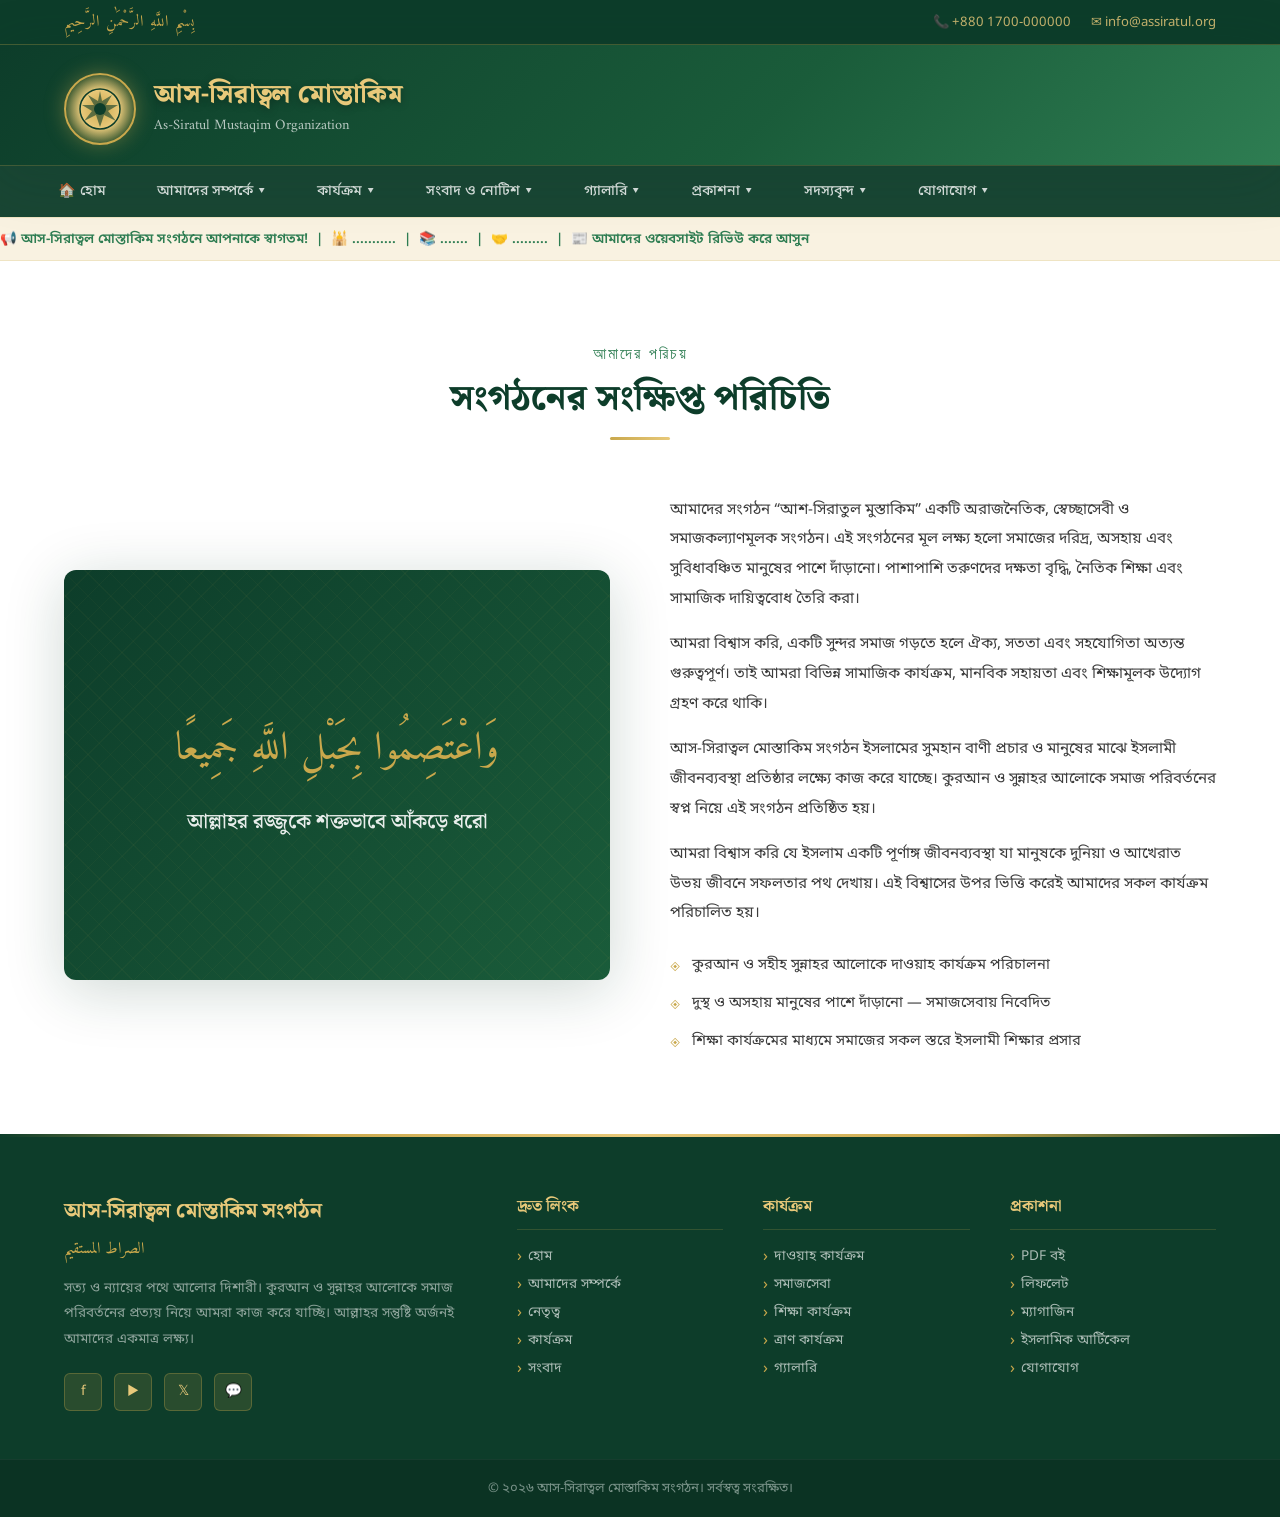
==== about.html @ a0f4d79e "first commit" ====
<!DOCTYPE html>
<html lang="bn">
<head>
<meta charset="UTF-8">
<meta name="viewport" content="width=device-width, initial-scale=1.0">
<title>আস-সিরাত্বল মোস্তাকিম সংগঠন</title>
<link href="https://fonts.googleapis.com/css2?family=Noto+Serif+Bengali:wght@400;500;600;700;900&family=Noto+Sans+Bengali:wght@300;400;500;600;700&family=Amiri:ital,wght@0,400;0,700;1,400&display=swap" rel="stylesheet">
<link rel="stylesheet" href="style.css">
</head>
<body>

<!-- TOP BAR -->
<div class="topbar">
  <div class="topbar-inner">
    <span class="topbar-arabic">بِسْمِ اللَّهِ الرَّحْمَٰنِ الرَّحِيمِ</span>
    <div class="topbar-contact">
      <a href="tel:+8801700000000">📞 +880 1700-000000</a>
      <a href="mailto:info@assiratul.org">✉ info@assiratul.org</a>
    </div>
  </div>
</div>

<!-- HEADER -->
<header>
  <div class="header-inner">
    <a href="" class="logo-area">
      <div class="logo-emblem">
        <svg viewBox="0 0 44 44" fill="none" xmlns="http://www.w3.org/2000/svg">
          <circle cx="22" cy="22" r="20" stroke="#0d3d2a" stroke-width="1.5"/>
          <path d="M22 4 L24 14 L34 8 L28 18 L40 18 L30 24 L38 34 L26 28 L22 40 L18 28 L6 34 L14 24 L4 18 L16 18 L10 8 L20 14 Z" fill="#0d3d2a" opacity="0.6"/>
          <circle cx="22" cy="22" r="6" fill="#0d3d2a"/>
        </svg>
      </div>
      <div class="logo-text">
        <h1>আস-সিরাত্বল মোস্তাকিম</h1>
        <span>As-Siratul Mustaqim Organization</span>
      </div>
    </a>
    <!-- <div class="hamburger" onclick="toggleNav()" id="hamburger"> -->
      <span></span><span></span><span></span>
    </div>
  </div>
</header>

<!-- NAV -->
<nav>
   <button class="menu-btn" onclick="toggleMenu()">☰</button>
  <div class="nav-inner" id="navLinks">
    <div class="nav-item"><a href="index.html" class="active">🏠 হোম</a></div>
    <div class="nav-item">
      <a href="">আমাদের সম্পর্কে ▾</a>
      <div class="dropdown">
        <a href="about.html">সংগঠনের পরিচিতি</a>
        <a href="mission.html">লক্ষ্য ও উদ্দেশ্য</a>
        <a href="">প্রতিষ্ঠার ইতিহাস</a>
        <!-- <a href="#about">ভিশন ও মিশন</a> -->
      </div>
    </div>
    <!-- <div class="nav-item">
      <a href="#leadership">নেতৃত্ব ▾</a>
      <div class="dropdown">
        <a href="#leadership">সভাপতি</a>
        <a href="#leadership">সাধারণ সম্পাদক</a>
        <a href="#leadership">অন্যান্য দায়িত্বশীল</a>
      </div>
    </div> -->
    <div class="nav-item">
      <a href="">কার্যক্রম ▾</a>
      <div class="dropdown">
        <a href="">দাওয়াহ কার্যক্রম</a>
        <a href="">সমাজসেবা</a>
        <a href="">শিক্ষা কার্যক্রম</a>
        <a href="">ত্রাণ কার্যক্রম</a>
      </div>
    </div>
    <div class="nav-item">
      <a href="news.html">সংবাদ ও নোটিশ ▾</a>
      <!-- <div class="dropdown">
        <a href="#news">সর্বশেষ সংবাদ</a>
        <a href="#news">নোটিশ</a>
        <a href="#news">প্রেস রিলিজ</a>
      </div> -->
    </div>
    <div class="nav-item">
      <a href="">গ্যালারি ▾</a>
      <div class="dropdown">
        <a href="somaj.html">ছবি</a>
        <a href="">ভিডিও</a>
      </div>
    </div>
    <div class="nav-item">
      <a href="">প্রকাশনা ▾</a>
      <div class="dropdown">
        <a href="">PDF বই</a>
        <a href="">লিফলেট</a>
        <a href="">ম্যাগাজিন</a>
        <a href="">ইসলামিক আর্টিকেল</a>
      </div>
    </div>
    <div class="nav-item">
      <a href="member.html">সদস্যবৃন্দ ▾</a>
      </div>
    <div class="nav-item"><a href="com.html">যোগাযোগ ▾</a></div>
  </div>
</nav>


<!-- MARQUEE -->
<div class="marquee-bar">
  <span class="marquee-inner">📢 আস-সিরাত্বল মোস্তাকিম সংগঠনে আপনাকে স্বাগতম! &nbsp;|&nbsp; 🕌 ........... &nbsp;|&nbsp; 📚 ....... &nbsp;|&nbsp; 🤝 ......... &nbsp;|&nbsp; 📰 আমাদের ওয়েবসাইট রিভিউ করে আসুন</span>
</div>

<!-- ABOUT -->
<section class="about-section" id="about">
  <div class="container">
    <div class="section-header">
      <span class="section-label">আমাদের পরিচয়</span>
      <h2 class="section-title">সংগঠনের সংক্ষিপ্ত পরিচিতি</h2>
      <div class="section-line"></div>
    </div>
    <div class="about-grid">
      <div class="about-image-box">
        <div class="about-image-content">
          <div class="about-image-arabic">
            وَاعْتَصِمُوا بِحَبْلِ اللَّهِ جَمِيعًا
          </div>
          <div class="about-image-text">আল্লাহর রজ্জুকে শক্তভাবে আঁকড়ে ধরো</div>
        </div>
      </div>
      <div class="about-content">
         <p>
          আমাদের সংগঠন “আশ-সিরাতুল মুস্তাকিম” একটি অরাজনৈতিক, স্বেচ্ছাসেবী ও সমাজকল্যাণমূলক সংগঠন। এই সংগঠনের মূল লক্ষ্য হলো সমাজের দরিদ্র, অসহায় এবং সুবিধাবঞ্চিত মানুষের পাশে দাঁড়ানো। পাশাপাশি তরুণদের দক্ষতা বৃদ্ধি, নৈতিক শিক্ষা এবং সামাজিক দায়িত্ববোধ তৈরি করা।
        </p>
        <p>
আমরা বিশ্বাস করি, একটি সুন্দর সমাজ গড়তে হলে ঐক্য, সততা এবং সহযোগিতা অত্যন্ত গুরুত্বপূর্ণ। তাই আমরা বিভিন্ন সামাজিক কার্যক্রম, মানবিক সহায়তা এবং শিক্ষামূলক উদ্যোগ গ্রহণ করে থাকি।
        </p>
        <p>
          আস-সিরাত্বল মোস্তাকিম সংগঠন ইসলামের সুমহান বাণী প্রচার ও মানুষের মাঝে ইসলামী জীবনব্যবস্থা প্রতিষ্ঠার লক্ষ্যে কাজ করে যাচ্ছে। কুরআন ও সুন্নাহর আলোকে সমাজ পরিবর্তনের স্বপ্ন নিয়ে এই সংগঠন প্রতিষ্ঠিত হয়।
        </p>
        <p>
          আমরা বিশ্বাস করি যে ইসলাম একটি পূর্ণাঙ্গ জীবনব্যবস্থা যা মানুষকে দুনিয়া ও আখেরাত উভয় জীবনে সফলতার পথ দেখায়। এই বিশ্বাসের উপর ভিত্তি করেই আমাদের সকল কার্যক্রম পরিচালিত হয়।
        </p>
       
        <ul class="about-feature-list">
          <li>কুরআন ও সহীহ সুন্নাহর আলোকে দাওয়াহ কার্যক্রম পরিচালনা</li>
          <li>দুস্থ ও অসহায় মানুষের পাশে দাঁড়ানো — সমাজসেবায় নিবেদিত</li>
          <li>শিক্ষা কার্যক্রমের মাধ্যমে সমাজের সকল স্তরে ইসলামী শিক্ষার প্রসার</li>
        </ul>
      </div>
    </div>
  </div>
</section>
<!-- FOOTER -->
<footer>
  <div class="footer-grid">
    <div class="footer-brand">
      <h3>আস-সিরাত্বল মোস্তাকিম সংগঠন</h3>
      <div class="arabic">الصراط المستقيم</div>
      <p>
        সত্য ও ন্যায়ের পথে আলোর দিশারী। কুরআন ও সুন্নাহর আলোকে সমাজ পরিবর্তনের প্রত্যয় নিয়ে আমরা কাজ করে যাচ্ছি। আল্লাহর সন্তুষ্টি অর্জনই আমাদের একমাত্র লক্ষ্য।
      </p>
      <div class="social-links">
        <a href="#" class="social-link" title="Facebook">f</a>
        <a href="#" class="social-link" title="YouTube">▶</a>
        <a href="#" class="social-link" title="Twitter">𝕏</a>
        <a href="#" class="social-link" title="WhatsApp">💬</a>
      </div>
    </div>
    <div class="footer-col">
      <h4>দ্রুত লিংক</h4>
      <ul>
        <li><a href="#home">হোম</a></li>
        <li><a href="#about">আমাদের সম্পর্কে</a></li>
        <li><a href="#leadership">নেতৃত্ব</a></li>
        <li><a href="#activities">কার্যক্রম</a></li>
        <li><a href="#news">সংবাদ</a></li>
      </ul>
    </div>
    <div class="footer-col">
      <h4>কার্যক্রম</h4>
      <ul>
        <li><a href="#activities">দাওয়াহ কার্যক্রম</a></li>
        <li><a href="#activities">সমাজসেবা</a></li>
        <li><a href="#activities">শিক্ষা কার্যক্রম</a></li>
        <li><a href="#activities">ত্রাণ কার্যক্রম</a></li>
        <li><a href="#gallery">গ্যালারি</a></li>
      </ul>
    </div>
    <div class="footer-col">
      <h4>প্রকাশনা</h4>
      <ul>
        <li><a href="#publications">PDF বই</a></li>
        <li><a href="#publications">লিফলেট</a></li>
        <li><a href="#publications">ম্যাগাজিন</a></li>
        <li><a href="#publications">ইসলামিক আর্টিকেল</a></li>
        <li><a href="#contact">যোগাযোগ</a></li>
      </ul>
    </div>
  </div>
  <div class="footer-bottom">
    <p>© ২০২৬ আস-সিরাত্বল মোস্তাকিম সংগঠন। সর্বস্বত্ব সংরক্ষিত।</p>
  </div>
</footer>

<!-- SCROLL TO TOP -->
<button class="scroll-top" id="scrollTop" onclick="window.scrollTo({top:0,behavior:'smooth'})">↑</button>

<script src="script.js"></script>
</body>
</html>
---- style.css ----
:root {
    --green-deep: #0d3d2a;
    --green-main: #1a5c3a;
    --green-mid: #2e7d52;
    --green-light: #4caf7d;
    --gold: #c9a84c;
    --gold-light: #e8c97a;
    --gold-pale: #f5e6b8;
    --cream: #fdf8ee;
    --white: #ffffff;
    --text-dark: #1a1a1a;
    --text-mid: #3d3d3d;
    --text-light: #6b6b6b;
    --shadow: 0 4px 30px rgba(13,61,42,0.15);
    --shadow-lg: 0 10px 60px rgba(13,61,42,0.2);
  }

  * { margin: 0; padding: 0; box-sizing: border-box; }

  html { scroll-behavior: smooth; }

  body {
    font-family: 'Noto Sans Bengali', sans-serif;
    background: var(--cream);
    color: var(--text-dark);
    overflow-x: hidden;
  }

  /* ===== ARABIC PATTERN BACKGROUND ===== */
  .geometric-bg {
    background-color: var(--green-deep);
    background-image:
      repeating-linear-gradient(45deg, rgba(201,168,76,0.05) 0px, rgba(201,168,76,0.05) 1px, transparent 1px, transparent 20px),
      repeating-linear-gradient(-45deg, rgba(201,168,76,0.05) 0px, rgba(201,168,76,0.05) 1px, transparent 1px, transparent 20px);
  }

  /* ===== TOP BAR ===== */
  .topbar {
    background: var(--green-deep);
    color: var(--gold-light);
    padding: 8px 0;
    font-size: 0.82rem;
    border-bottom: 1px solid rgba(201,168,76,0.3);
  }
  .topbar-inner {
    max-width: 1200px;
    margin: 0 auto;
    padding: 0 24px;
    display: flex;
    justify-content: space-between;
    align-items: center;
  }
  .topbar-arabic {
    font-family: 'Amiri', serif;
    font-size: 1rem;
    color: var(--gold);
    letter-spacing: 1px;
  }
  .topbar-contact {
    display: flex;
    gap: 20px;
    align-items: center;
  }
  .topbar-contact a {
    color: var(--gold-light);
    text-decoration: none;
    opacity: 0.85;
    transition: opacity 0.2s;
  }
  .topbar-contact a:hover { opacity: 1; }

  /* ===== HEADER ===== */
  header {
    background: linear-gradient(135deg, var(--green-deep) 0%, var(--green-main) 60%, var(--green-mid) 100%);
    padding: 28px 0 20px;
    position: sticky;
    top: 0;
    z-index: 1000;
    box-shadow: var(--shadow-lg);
  }
  .header-inner {
    max-width: 1200px;
    margin: 0 auto;
    padding: 0 24px;
    display: flex;
    align-items: center;
    justify-content: space-between;
    gap: 20px;
  }
  .logo-area {
    display: flex;
    align-items: center;
    gap: 18px;
    text-decoration: none;
  }
  .logo-emblem {
    width: 72px;
    height: 72px;
    border-radius: 50%;
    background: radial-gradient(circle, var(--gold) 0%, var(--gold-light) 40%, rgba(201,168,76,0.3) 70%, transparent 100%);
    border: 2px solid var(--gold);
    display: flex;
    align-items: center;
    justify-content: center;
    box-shadow: 0 0 20px rgba(201,168,76,0.4);
    flex-shrink: 0;
  }
  .logo-emblem svg {
    width: 44px;
    height: 44px;
  }
  .logo-text h1 {
    font-family: 'Noto Serif Bengali', serif;
    font-size: 1.6rem;
    font-weight: 900;
    color: var(--gold-light);
    line-height: 1.2;
    text-shadow: 0 2px 8px rgba(0,0,0,0.3);
  }
  .logo-text span {
    font-family: 'Amiri', serif;
    font-size: 0.9rem;
    color: rgba(255,255,255,0.7);
    display: block;
    margin-top: 2px;
  }

  /* ===== NAV ===== */
  nav {
    background: rgba(13,61,42,0.95);
    border-top: 1px solid rgba(201,168,76,0.25);
    backdrop-filter: blur(10px);
    position: sticky;
    top: 120px;
    z-index: 999;
  }
  .nav-inner {
    max-width: 1200px;
    margin: 0 auto;
    display: flex;
    align-items: center;
  }
  .nav-item {
    position: relative;
  }
  .nav-item > a {
    display: block;
    padding: 16px 18px;
    color: rgba(255,255,255,0.85);
    text-decoration: none;
    font-size: 0.88rem;
    font-weight: 500;
    transition: all 0.25s;
    white-space: nowrap;
  }
  .nav-item > a:hover,
  .nav-item > a.active {
    color: var(--gold-light);
    background: rgba(201,168,76,0.1);
  }
  .nav-item > a.active::after {
    content: '';
    position: absolute;
    bottom: 0;
    left: 0; right: 0;
    height: 2px;
    background: var(--gold);
  }
  .dropdown {
    display: none;
    position: absolute;
    top: 100%;
    left: 0;
    min-width: 200px;
    background: var(--green-deep);
    border: 1px solid rgba(201,168,76,0.3);
    border-top: 2px solid var(--gold);
    box-shadow: var(--shadow-lg);
    z-index: 1000;
  }
  .nav-item:hover .dropdown { display: block; }
  .dropdown a {
    display: block;
    padding: 11px 18px;
    color: rgba(255,255,255,0.8);
    text-decoration: none;
    font-size: 0.84rem;
    border-bottom: 1px solid rgba(255,255,255,0.05);
    transition: all 0.2s;
  }
  .dropdown a:hover {
    background: rgba(201,168,76,0.15);
    color: var(--gold-light);
    padding-left: 24px;
  }

  /* ===== HAMBURGER ===== */
  /* .hamburger {
    display: none;
    flex-direction: column;
    gap: 5px;
    cursor: pointer;
    padding: 10px;
    margin-left: auto;
  }
  .hamburger span {
    display: block;
    width: 24px;
    height: 2px;
    background: var(--gold-light);
    border-radius: 2px;
    transition: all 0.3s;
  } */

  /* ===== HERO ===== */
  .hero {
    background: linear-gradient(160deg, var(--green-deep) 0%, var(--green-main) 50%, #1e6b45 100%);
    min-height: 88vh;
    display: flex;
    align-items: center;
    position: relative;
    overflow: hidden;
  }
  .hero::before {
    content: '';
    position: absolute;
    inset: 0;
    background-image:
      radial-gradient(circle at 20% 50%, rgba(201,168,76,0.08) 0%, transparent 50%),
      radial-gradient(circle at 80% 20%, rgba(201,168,76,0.06) 0%, transparent 40%),
      url("data:image/svg+xml,%3Csvg width='60' height='60' viewBox='0 0 60 60' xmlns='http://www.w3.org/2000/svg'%3E%3Cg fill='none' fill-rule='evenodd'%3E%3Cg fill='%23c9a84c' fill-opacity='0.04'%3E%3Cpath d='M36 34v-4h-2v4h-4v2h4v4h2v-4h4v-2h-4zm0-30V0h-2v4h-4v2h4v4h2V6h4V4h-4zM6 34v-4H4v4H0v2h4v4h2v-4h4v-2H6zM6 4V0H4v4H0v2h4v4h2V6h4V4H6z'/%3E%3C/g%3E%3C/g%3E%3C/svg%3E");
    pointer-events: none;
  }
  .hero-content {
    max-width: 1200px;
    margin: 0 auto;
    padding: 60px 24px;
    display: grid;
    grid-template-columns: 1fr 1fr;
    gap: 60px;
    align-items: center;
    position: relative;
    z-index: 1;
  }
  .hero-text {}
  .hero-arabic {
    font-family: 'Amiri', serif;
    font-size: 2.2rem;
    color: var(--gold);
    line-height: 1.6;
    margin-bottom: 16px;
    text-align: right;
    text-shadow: 0 2px 10px rgba(0,0,0,0.3);
  }
  .hero-title {
    font-family: 'Noto Serif Bengali', serif;
    font-size: 3.2rem;
    font-weight: 900;
    color: var(--white);
    line-height: 1.15;
    margin-bottom: 20px;
    text-shadow: 0 3px 15px rgba(0,0,0,0.4);
  }
  .hero-title .highlight {
    color: var(--gold-light);
    display: block;
  }
  .hero-desc {
    font-size: 1.05rem;
    color: rgba(255,255,255,0.8);
    line-height: 1.9;
    margin-bottom: 36px;
  }
  .hero-buttons {
    display: flex;
    gap: 16px;
    flex-wrap: wrap;
  }
  .btn-primary {
    background: linear-gradient(135deg, var(--gold) 0%, var(--gold-light) 100%);
    color: var(--green-deep);
    padding: 14px 32px;
    border: none;
    border-radius: 4px;
    font-family: 'Noto Sans Bengali', sans-serif;
    font-size: 0.95rem;
    font-weight: 700;
    cursor: pointer;
    text-decoration: none;
    display: inline-block;
    transition: all 0.3s;
    box-shadow: 0 4px 20px rgba(201,168,76,0.4);
  }
  .btn-primary:hover {
    transform: translateY(-2px);
    box-shadow: 0 8px 30px rgba(201,168,76,0.5);
  }
  .btn-outline {
    background: transparent;
    color: var(--gold-light);
    padding: 13px 32px;
    border: 2px solid var(--gold);
    border-radius: 4px;
    font-family: 'Noto Sans Bengali', sans-serif;
    font-size: 0.95rem;
    font-weight: 600;
    cursor: pointer;
    text-decoration: none;
    display: inline-block;
    transition: all 0.3s;
  }
  .btn-outline:hover {
    background: rgba(201,168,76,0.15);
    transform: translateY(-2px);
  }
  .hero-visual {
    display: flex;
    justify-content: center;
    align-items: center;
  }
  .hero-emblem-large {
    width: 320px;
    height: 320px;
    border-radius: 50%;
    border: 3px solid rgba(201,168,76,0.5);
    display: flex;
    align-items: center;
    justify-content: center;
    position: relative;
    animation: rotateRing 30s linear infinite;
    background: radial-gradient(circle, rgba(201,168,76,0.05) 0%, transparent 70%);
  }
  @keyframes rotateRing {
    from { transform: rotate(0deg); }
    to { transform: rotate(360deg); }
  }
  .hero-emblem-inner {
    width: 260px;
    height: 260px;
    border-radius: 50%;
    background: radial-gradient(circle, rgba(201,168,76,0.15) 0%, rgba(13,61,42,0.8) 70%);
    border: 2px solid rgba(201,168,76,0.4);
    display: flex;
    flex-direction: column;
    align-items: center;
    justify-content: center;
    animation: rotateRing 30s linear infinite reverse;
    box-shadow: 0 0 60px rgba(201,168,76,0.2), inset 0 0 40px rgba(201,168,76,0.05);
  }
  .hero-emblem-text {
    font-family: 'Amiri', serif;
    font-size: 1.4rem;
    color: var(--gold);
    text-align: center;
    line-height: 1.8;
    text-shadow: 0 2px 10px rgba(0,0,0,0.5);
  }

  /* ===== STATS ===== */
  .stats-bar {
    background: linear-gradient(90deg, var(--gold) 0%, var(--gold-light) 50%, var(--gold) 100%);
    padding: 28px 0;
  }
  .stats-inner {
    max-width: 1200px;
    margin: 0 auto;
    padding: 0 24px;
    display: grid;
    grid-template-columns: repeat(4, 1fr);
    gap: 20px;
    text-align: center;
  }
  .stat-item {
    display: flex;
    flex-direction: column;
    align-items: center;
    gap: 4px;
  }
  .stat-number {
    font-family: 'Noto Serif Bengali', serif;
    font-size: 2.2rem;
    font-weight: 900;
    color: var(--green-deep);
    line-height: 1;
  }
  .stat-label {
    font-size: 0.82rem;
    color: var(--green-main);
    font-weight: 600;
    letter-spacing: 0.5px;
  }

  /* ===== SECTIONS ===== */
  section { padding: 80px 0; }
  .container {
    max-width: 1200px;
    margin: 0 auto;
    padding: 0 24px;
  }
  .section-header {
    text-align: center;
    margin-bottom: 56px;
  }
  .section-label {
    font-family: 'Amiri', serif;
    font-size: 1rem;
    color: var(--green-mid);
    letter-spacing: 2px;
    text-transform: uppercase;
    margin-bottom: 8px;
    display: block;
  }
  .section-title {
    font-family: 'Noto Serif Bengali', serif;
    font-size: 2.2rem;
    font-weight: 800;
    color: var(--green-deep);
    line-height: 1.3;
    margin-bottom: 14px;
  }
  .section-line {
    width: 60px;
    height: 3px;
    background: linear-gradient(90deg, var(--gold), var(--gold-light));
    margin: 0 auto;
    border-radius: 2px;
  }
  .section-desc {
    font-size: 1rem;
    color: var(--text-light);
    max-width: 600px;
    margin: 18px auto 0;
    line-height: 1.9;
  }

  /* ===== ABOUT SECTION ===== */
  .about-section {
    background: var(--white);
  }
  .about-grid {
    display: grid;
    grid-template-columns: 1fr 1fr;
    gap: 60px;
    align-items: center;
  }
  .about-image-box {
    background: linear-gradient(135deg, var(--green-deep), var(--green-main));
    border-radius: 12px;
    aspect-ratio: 4/3;
    display: flex;
    align-items: center;
    justify-content: center;
    position: relative;
    overflow: hidden;
    box-shadow: var(--shadow-lg);
  }
  .about-image-box::before {
    content: '';
    position: absolute;
    inset: 0;
    background: repeating-linear-gradient(45deg, rgba(201,168,76,0.04) 0px, rgba(201,168,76,0.04) 1px, transparent 1px, transparent 16px),
    repeating-linear-gradient(-45deg, rgba(201,168,76,0.04) 0px, rgba(201,168,76,0.04) 1px, transparent 1px, transparent 16px);
  }
  .about-image-content {
    text-align: center;
    position: relative;
    z-index: 1;
    padding: 30px;
  }
  .about-image-arabic {
    font-family: 'Amiri', serif;
    font-size: 2.5rem;
    color: var(--gold);
    line-height: 1.8;
    margin-bottom: 20px;
  }
  .about-image-text {
    font-family: 'Noto Serif Bengali', serif;
    font-size: 1.3rem;
    color: rgba(255,255,255,0.9);
    font-weight: 600;
  }
  .about-content h3 {
    font-family: 'Noto Serif Bengali', serif;
    font-size: 1.8rem;
    font-weight: 800;
    color: var(--green-deep);
    margin-bottom: 18px;
    line-height: 1.3;
  }
  .about-content p {
    color: var(--text-mid);
    line-height: 1.95;
    margin-bottom: 16px;
    font-size: 0.95rem;
  }
  .about-feature-list {
    list-style: none;
    margin-top: 24px;
    display: flex;
    flex-direction: column;
    gap: 12px;
  }
  .about-feature-list li {
    display: flex;
    align-items: flex-start;
    gap: 12px;
    font-size: 0.92rem;
    color: var(--text-mid);
    line-height: 1.7;
  }
  .about-feature-list li::before {
    content: '◈';
    color: var(--gold);
    font-size: 0.8rem;
    margin-top: 4px;
    flex-shrink: 0;
  }
  .menu-btn{
  display: none;
  font-size: 24px;
  background: none;
  border: none;
  cursor: pointer;
}

.menu-btn{
  display: none;
  font-size: 28px;
  background: none;
  border: 1px solid #000;
  padding: 5px 10px;
  cursor: pointer;
}

.menu-btn{
  display:none;
  font-size:26px;
  background:none;
  border:none;
  cursor:pointer;
  color: var(--gold-light);
}

/* desktop */
.nav-inner{
  display:flex;
  gap:15px;
}

/* mobile */
@media(max-width:768px){

  .menu-btn{
    display:block;
  }

  .nav-inner{
    display:none;
    flex-direction:column;
    position:absolute;
    top:100%;
    left:0;
    width:100%;
    background: var(--green-deep);
    padding:15px;
    z-index:999;
  }

  .nav-inner.active{
    display:flex;
  }
}

  /* ===== ACTIVITIES ===== */
  .activities-section {
    background: var(--cream);
  }
  .activities-grid {
    display: grid;
    grid-template-columns: repeat(4, 1fr);
    gap: 24px;
  }
  .activity-card {
    background: var(--white);
    border-radius: 10px;
    overflow: hidden;
    border-bottom: 3px solid transparent;
    transition: all 0.35s;
    box-shadow: 0 2px 16px rgba(13,61,42,0.08);
  }
  .activity-card:hover {
    transform: translateY(-8px);
    border-bottom-color: var(--gold);
    box-shadow: var(--shadow-lg);
  }
  .activity-icon-box {
    background: linear-gradient(135deg, var(--green-main), var(--green-mid));
    padding: 32px 24px 28px;
    text-align: center;
    position: relative;
    overflow: hidden;
  }
  .activity-icon-box::after {
    content: '';
    position: absolute;
    bottom: -20px;
    left: 50%;
    transform: translateX(-50%);
    width: 40px;
    height: 40px;
    background: var(--white);
    border-radius: 50%;
  }
  .activity-icon {
    font-size: 2.4rem;
    display: block;
    filter: drop-shadow(0 4px 8px rgba(0,0,0,0.3));
  }
  .activity-body {
    padding: 32px 20px 24px;
    text-align: center;
  }
  .activity-body h4 {
    font-family: 'Noto Serif Bengali', serif;
    font-size: 1.1rem;
    font-weight: 700;
    color: var(--green-deep);
    margin-bottom: 10px;
  }
  .activity-body p {
    font-size: 0.85rem;
    color: var(--text-light);
    line-height: 1.75;
  }

  /* ===== NEWS ===== */
  .news-section {
    background: var(--white);
  }
  .news-grid {
    display: grid;
    grid-template-columns: 2fr 1fr;
    gap: 32px;
  }
  .news-main {}
  .news-card {
    display: flex;
    gap: 20px;
    padding: 22px;
    background: var(--cream);
    border-radius: 10px;
    margin-bottom: 18px;
    border-left: 4px solid transparent;
    transition: all 0.3s;
  }
  .news-card:hover {
    border-left-color: var(--gold);
    box-shadow: var(--shadow);
    background: var(--white);
    transform: translateX(4px);
  }
  .news-date {
    background: var(--green-main);
    color: var(--white);
    border-radius: 8px;
    padding: 10px 14px;
    text-align: center;
    min-width: 56px;
    flex-shrink: 0;
  }
  .news-date .day {
    font-family: 'Noto Serif Bengali', serif;
    font-size: 1.4rem;
    font-weight: 900;
    display: block;
  }
  .news-date .month {
    font-size: 0.72rem;
    display: block;
    opacity: 0.8;
    margin-top: 2px;
  }
  .news-info h4 {
    font-family: 'Noto Serif Bengali', serif;
    font-size: 1rem;
    font-weight: 700;
    color: var(--green-deep);
    margin-bottom: 8px;
    line-height: 1.4;
  }
  .news-info p {
    font-size: 0.83rem;
    color: var(--text-light);
    line-height: 1.75;
  }
  .notices-box {
    background: var(--green-deep);
    border-radius: 12px;
    overflow: hidden;
  }
  .notices-header {
    background: var(--gold);
    padding: 18px 22px;
    font-family: 'Noto Serif Bengali', serif;
    font-size: 1.05rem;
    font-weight: 700;
    color: var(--green-deep);
    display: flex;
    align-items: center;
    gap: 10px;
  }
  .notice-item {
    padding: 16px 22px;
    border-bottom: 1px solid rgba(255,255,255,0.08);
    transition: background 0.2s;
  }
  .notice-item:hover {
    background: rgba(201,168,76,0.1);
  }
  .notice-item a {
    color: rgba(255,255,255,0.85);
    text-decoration: none;
    font-size: 0.85rem;
    line-height: 1.7;
    display: block;
  }
  .notice-item a:hover { color: var(--gold-light); }
  .notice-badge {
    display: inline-block;
    background: var(--gold);
    color: var(--green-deep);
    font-size: 0.65rem;
    font-weight: 700;
    padding: 2px 7px;
    border-radius: 3px;
    margin-right: 6px;
    vertical-align: middle;
    text-transform: uppercase;
    letter-spacing: 0.5px;
  }

  /* ===== LEADERSHIP ===== */
  .leadership-section {
    background: linear-gradient(160deg, var(--green-deep) 0%, var(--green-main) 100%);
    position: relative;
    overflow: hidden;
  }
  .leadership-section::before {
    content: '';
    position: absolute;
    inset: 0;
    background-image: url("data:image/svg+xml,%3Csvg width='80' height='80' viewBox='0 0 80 80' xmlns='http://www.w3.org/2000/svg'%3E%3Cg fill='none' fill-rule='evenodd'%3E%3Cg fill='%23c9a84c' fill-opacity='0.03'%3E%3Cpath d='M50 50c0-5.523 4.477-10 10-10s10 4.477 10 10-4.477 10-10 10c0 5.523-4.477 10-10 10s-10-4.477-10-10 4.477-10 10-10zM10 10c0-5.523 4.477-10 10-10s10 4.477 10 10-4.477 10-10 10c0 5.523-4.477 10-10 10S0 25.523 0 20s4.477-10 10-10z'/%3E%3C/g%3E%3C/g%3E%3C/svg%3E");
    pointer-events: none;
  }
  .leadership-section .section-title,
  .leadership-section .section-label {
    color: var(--gold-light);
  }
  .leadership-section .section-desc {
    color: rgba(255,255,255,0.65);
  }
  .leader-grid {
    display: grid;
    grid-template-columns: repeat(3, 1fr);
    gap: 28px;
    position: relative;
    z-index: 1;
  }
  .leader-card {
    background: rgba(255,255,255,0.06);
    border: 1px solid rgba(201,168,76,0.25);
    border-radius: 12px;
    padding: 36px 24px 28px;
    text-align: center;
    transition: all 0.35s;
    backdrop-filter: blur(4px);
  }
  .leader-card:hover {
    background: rgba(201,168,76,0.1);
    border-color: rgba(201,168,76,0.5);
    transform: translateY(-6px);
    box-shadow: 0 16px 40px rgba(0,0,0,0.25);
  }
  .leader-avatar {
    width: 90px;
    height: 90px;
    border-radius: 50%;
    background: linear-gradient(135deg, var(--gold), var(--gold-light));
    margin: 0 auto 18px;
    display: flex;
    align-items: center;
    justify-content: center;
    font-family: 'Noto Serif Bengali', serif;
    font-size: 1.8rem;
    font-weight: 900;
    color: var(--green-deep);
    border: 3px solid rgba(201,168,76,0.5);
    box-shadow: 0 0 30px rgba(201,168,76,0.2);
  }
  .leader-name {
    font-family: 'Noto Serif Bengali', serif;
    font-size: 1.1rem;
    font-weight: 700;
    color: var(--white);
    margin-bottom: 6px;
  }
  .leader-role {
    font-size: 0.82rem;
    color: var(--gold-light);
    font-weight: 600;
    letter-spacing: 0.5px;
    text-transform: uppercase;
  }
  .leader-bio {
    font-size: 0.82rem;
    color: rgba(255,255,255,0.6);
    line-height: 1.75;
    margin-top: 12px;
  }

  /* ===== GALLERY ===== */
  /* .gallery-section{
  padding:80px 0;
}

.gallery-grid{
  display:grid;
  grid-template-columns:repeat(auto-fit,minmax(250px,1fr));
  gap:20px;
  margin-top:30px;
}

.gallery-grid img{
  width:100%;
  height:250px;
  object-fit:cover;
  border-radius:12px;
  transition:0.3s;
}

.gallery-grid img:hover{
  transform:scale(1.05);
} */
  .gallery-section { background: var(--cream); padding:80px 0; }
  .gallery-grid {
    display:grid;
  grid-template-columns:repeat(auto-fit,minmax(250px,1fr));
  gap:20px;
  margin-top:30px;
  }
  .gallery-grid img{
  width:100%;
  height:250px;
  object-fit:cover;
  border-radius:12px;
  transition:0.3s;
}
  .gallery-item {
    border-radius: 10px;
    overflow: hidden;
    aspect-ratio: 1;
    background: linear-gradient(135deg, var(--green-main), var(--green-deep));
    text-decoration:none;
  color:inherit;
  display:flex;
    align-items: center;
    justify-content: center;
    cursor: pointer;
    position: relative;
    transition: all 0.3s;
    box-shadow: 0 2px 12px rgba(13,61,42,0.12);

  }
  .gallery-item:nth-child(1) { grid-column: span 2; grid-row: span 2; aspect-ratio: unset; min-height: 280px; }
  .gallery-item:hover { transform: scale(1.02); box-shadow: var(--shadow-lg); }
  .gallery-item::after {
    content: attr(data-caption);
    position: absolute;
    bottom: 0; left: 0; right: 0;
    background: linear-gradient(transparent, rgba(13,61,42,0.9));
    color: var(--gold-light);
    padding: 30px 16px 14px;
    font-size: 0.8rem;
    font-weight: 600;
    transform: translateY(100%);
    transition: transform 0.3s;
    font-family: 'Noto Sans Bengali', sans-serif;
  }
  .gallery-item:hover::after { transform: translateY(0); }
  .gallery-placeholder {
    display: flex;
    flex-direction: column;
    align-items: center;
    gap: 12px;
    color: rgba(201,168,76,0.7);
    font-size: 0.8rem;
    font-family: 'Noto Sans Bengali', sans-serif;
    text-align: center;
    padding: 20px;
  }
  .gallery-icon {
    font-size: 2.5rem;
    filter: drop-shadow(0 4px 8px rgba(0,0,0,0.3));
  }

  /* ===== CONTACT ===== */
  .contact-section { background: var(--white); }
  .contact-grid {
    display: grid;
    grid-template-columns: 1fr 1fr;
    gap: 48px;
  }
  .contact-info h3 {
    font-family: 'Noto Serif Bengali', serif;
    font-size: 1.6rem;
    font-weight: 800;
    color: var(--green-deep);
    margin-bottom: 24px;
  }
  .contact-item {
    display: flex;
    gap: 16px;
    align-items: flex-start;
    margin-bottom: 22px;
  }
  .contact-icon {
    width: 44px;
    height: 44px;
    background: linear-gradient(135deg, var(--green-main), var(--green-mid));
    border-radius: 8px;
    display: flex;
    align-items: center;
    justify-content: center;
    font-size: 1.1rem;
    flex-shrink: 0;
    box-shadow: 0 4px 12px rgba(26,92,58,0.3);
  }
  .contact-item-text h5 {
    font-size: 0.82rem;
    font-weight: 700;
    color: var(--text-light);
    text-transform: uppercase;
    letter-spacing: 0.8px;
    margin-bottom: 4px;
  }
  .contact-item-text p, .contact-item-text a {
    font-size: 0.92rem;
    color: var(--text-mid);
    text-decoration: none;
    line-height: 1.7;
  }
  .contact-item-text a:hover { color: var(--green-mid); }
  .contact-form {
    background: var(--cream);
    border-radius: 12px;
    padding: 36px;
    border: 1px solid rgba(201,168,76,0.2);
  }
  .contact-form h3 {
    font-family: 'Noto Serif Bengali', serif;
    font-size: 1.3rem;
    font-weight: 700;
    color: var(--green-deep);
    margin-bottom: 24px;
  }
  .form-group {
    margin-bottom: 20px;
  }
  .form-group label {
    display: block;
    font-size: 0.83rem;
    font-weight: 600;
    color: var(--text-mid);
    margin-bottom: 7px;
  }
  .form-group input,
  .form-group textarea,
  .form-group select {
    width: 100%;
    padding: 12px 16px;
    border: 1px solid rgba(201,168,76,0.3);
    border-radius: 6px;
    background: var(--white);
    font-family: 'Noto Sans Bengali', sans-serif;
    font-size: 0.9rem;
    color: var(--text-dark);
    transition: border-color 0.2s, box-shadow 0.2s;
    outline: none;
  }
  .form-group input:focus,
  .form-group textarea:focus {
    border-color: var(--green-mid);
    box-shadow: 0 0 0 3px rgba(46,125,82,0.12);
  }
  .form-group textarea { resize: vertical; min-height: 110px; }
  .activity-card{
  cursor: pointer;
}

  /* ===== FOOTER ===== */
  footer {
    background: var(--green-deep);
    color: rgba(255,255,255,0.75);
    padding: 60px 0 0;
    position: relative;
    overflow: hidden;
  }
  footer::before {
    content: '';
    position: absolute;
    top: 0; left: 0; right: 0;
    height: 3px;
    background: linear-gradient(90deg, transparent, var(--gold), var(--gold-light), var(--gold), transparent);
  }
  .footer-grid {
    max-width: 1200px;
    margin: 0 auto;
    padding: 0 24px;
    display: grid;
    grid-template-columns: 2fr 1fr 1fr 1fr;
    gap: 40px;
    margin-bottom: 48px;
  }
  .footer-brand h3 {
    font-family: 'Noto Serif Bengali', serif;
    font-size: 1.3rem;
    font-weight: 800;
    color: var(--gold-light);
    margin-bottom: 8px;
  }
  .footer-brand .arabic {
    font-family: 'Amiri', serif;
    font-size: 1rem;
    color: var(--gold);
    margin-bottom: 14px;
  }
  .footer-brand p {
    font-size: 0.85rem;
    line-height: 1.85;
    opacity: 0.7;
  }
  .footer-col h4 {
    font-family: 'Noto Serif Bengali', serif;
    font-size: 1rem;
    font-weight: 700;
    color: var(--gold-light);
    margin-bottom: 18px;
    padding-bottom: 10px;
    border-bottom: 1px solid rgba(201,168,76,0.2);
  }
  .footer-col ul { list-style: none; }
  .footer-col ul li { margin-bottom: 10px; }
  .footer-col ul li a {
    color: rgba(255,255,255,0.65);
    text-decoration: none;
    font-size: 0.85rem;
    transition: color 0.2s;
    display: flex;
    align-items: center;
    gap: 6px;
  }
  .footer-col ul li a::before {
    content: '›';
    color: var(--gold);
    font-size: 1rem;
    line-height: 1;
  }
  .footer-col ul li a:hover { color: var(--gold-light); }
  .footer-bottom {
    background: rgba(0,0,0,0.25);
    border-top: 1px solid rgba(255,255,255,0.08);
    padding: 20px 24px;
    text-align: center;
    font-size: 0.82rem;
    opacity: 0.6;
  }
  .social-links {
    display: flex;
    gap: 12px;
    margin-top: 20px;
  }
  .social-link {
    width: 38px;
    height: 38px;
    background: rgba(201,168,76,0.15);
    border: 1px solid rgba(201,168,76,0.3);
    border-radius: 6px;
    display: flex;
    align-items: center;
    justify-content: center;
    color: var(--gold-light);
    text-decoration: none;
    font-size: 0.85rem;
    transition: all 0.25s;
  }
  .social-link:hover {
    background: var(--gold);
    color: var(--green-deep);
    border-color: var(--gold);
  }

  /* ===== SCROLL TO TOP ===== */
  .scroll-top {
    position: fixed;
    bottom: 30px;
    right: 30px;
    width: 48px;
    height: 48px;
    background: var(--gold);
    color: var(--green-deep);
    border: none;
    border-radius: 50%;
    cursor: pointer;
    display: none;
    align-items: center;
    justify-content: center;
    font-size: 1.2rem;
    box-shadow: 0 4px 20px rgba(201,168,76,0.4);
    transition: all 0.3s;
    z-index: 2000;
  }
  .scroll-top.visible { display: flex; }
  .scroll-top:hover { transform: translateY(-4px); box-shadow: 0 8px 30px rgba(201,168,76,0.5); }

  /* ===== ANIMATIONS ===== */
  @keyframes fadeUp {
    from { opacity: 0; transform: translateY(30px); }
    to { opacity: 1; transform: translateY(0); }
  }
  .fade-up { animation: fadeUp 0.7s ease forwards; }
  .delay-1 { animation-delay: 0.1s; opacity: 0; }
  .delay-2 { animation-delay: 0.25s; opacity: 0; }
  .delay-3 { animation-delay: 0.4s; opacity: 0; }
  .delay-4 { animation-delay: 0.55s; opacity: 0; }

  /* Marquee */
  .marquee-bar {
    background: rgba(201,168,76,0.08);
    border-top: 1px solid rgba(201,168,76,0.2);
    border-bottom: 1px solid rgba(201,168,76,0.2);
    padding: 10px 0;
    overflow: hidden;
    white-space: nowrap;
  }
  .marquee-inner {
    display: inline-block;
    animation: marquee 25s linear infinite;
    font-size: 0.85rem;
    color: var(--green-mid);
    font-weight: 600;
  }
  @keyframes marquee {
    from { transform: translateX(100vw); }
    to { transform: translateX(-100%); }
  }

  /* ===== RESPONSIVE ===== */
  @media (max-width: 992px) {
    .hero-content { grid-template-columns: 1fr; gap: 40px; }
    .hero-visual { order: -1; }
    .hero-emblem-large { width: 220px; height: 220px; }
    .hero-emblem-inner { width: 176px; height: 176px; }
    .about-grid { grid-template-columns: 1fr; }
    .activities-grid { grid-template-columns: repeat(2, 1fr); }
    .leader-grid { grid-template-columns: repeat(2, 1fr); }
    .news-grid { grid-template-columns: 1fr; }
    .contact-grid { grid-template-columns: 1fr; }
    .footer-grid { grid-template-columns: 1fr 1fr; }
    .stats-inner { grid-template-columns: repeat(2, 1fr); gap: 16px; }
    .gallery-grid { grid-template-columns: repeat(2, 1fr); }
    .gallery-item:nth-child(1) { grid-column: span 1; grid-row: span 1; }
  }
  @media (max-width: 640px) {
    /* .hamburger { display: flex; } */
    .nav-inner { flex-direction: column; align-items: stretch; }
    /* .nav-links { display: none; flex-direction: column; }
    .nav-links.open { display: flex; } */
    .nav-item > a { padding: 14px 20px; border-bottom: 1px solid rgba(255,255,255,0.06); }
    .dropdown { position: static; box-shadow: none; border: none; background: rgba(255,255,255,0.04); }
    .hero-title { font-size: 2rem; }
    .activities-grid { grid-template-columns: 1fr; }
    .leader-grid { grid-template-columns: 1fr; }
    .footer-grid { grid-template-columns: 1fr; }
    .topbar-contact { display: none; }
    .gallery-grid { grid-template-columns: repeat(2, 1fr); }
  }
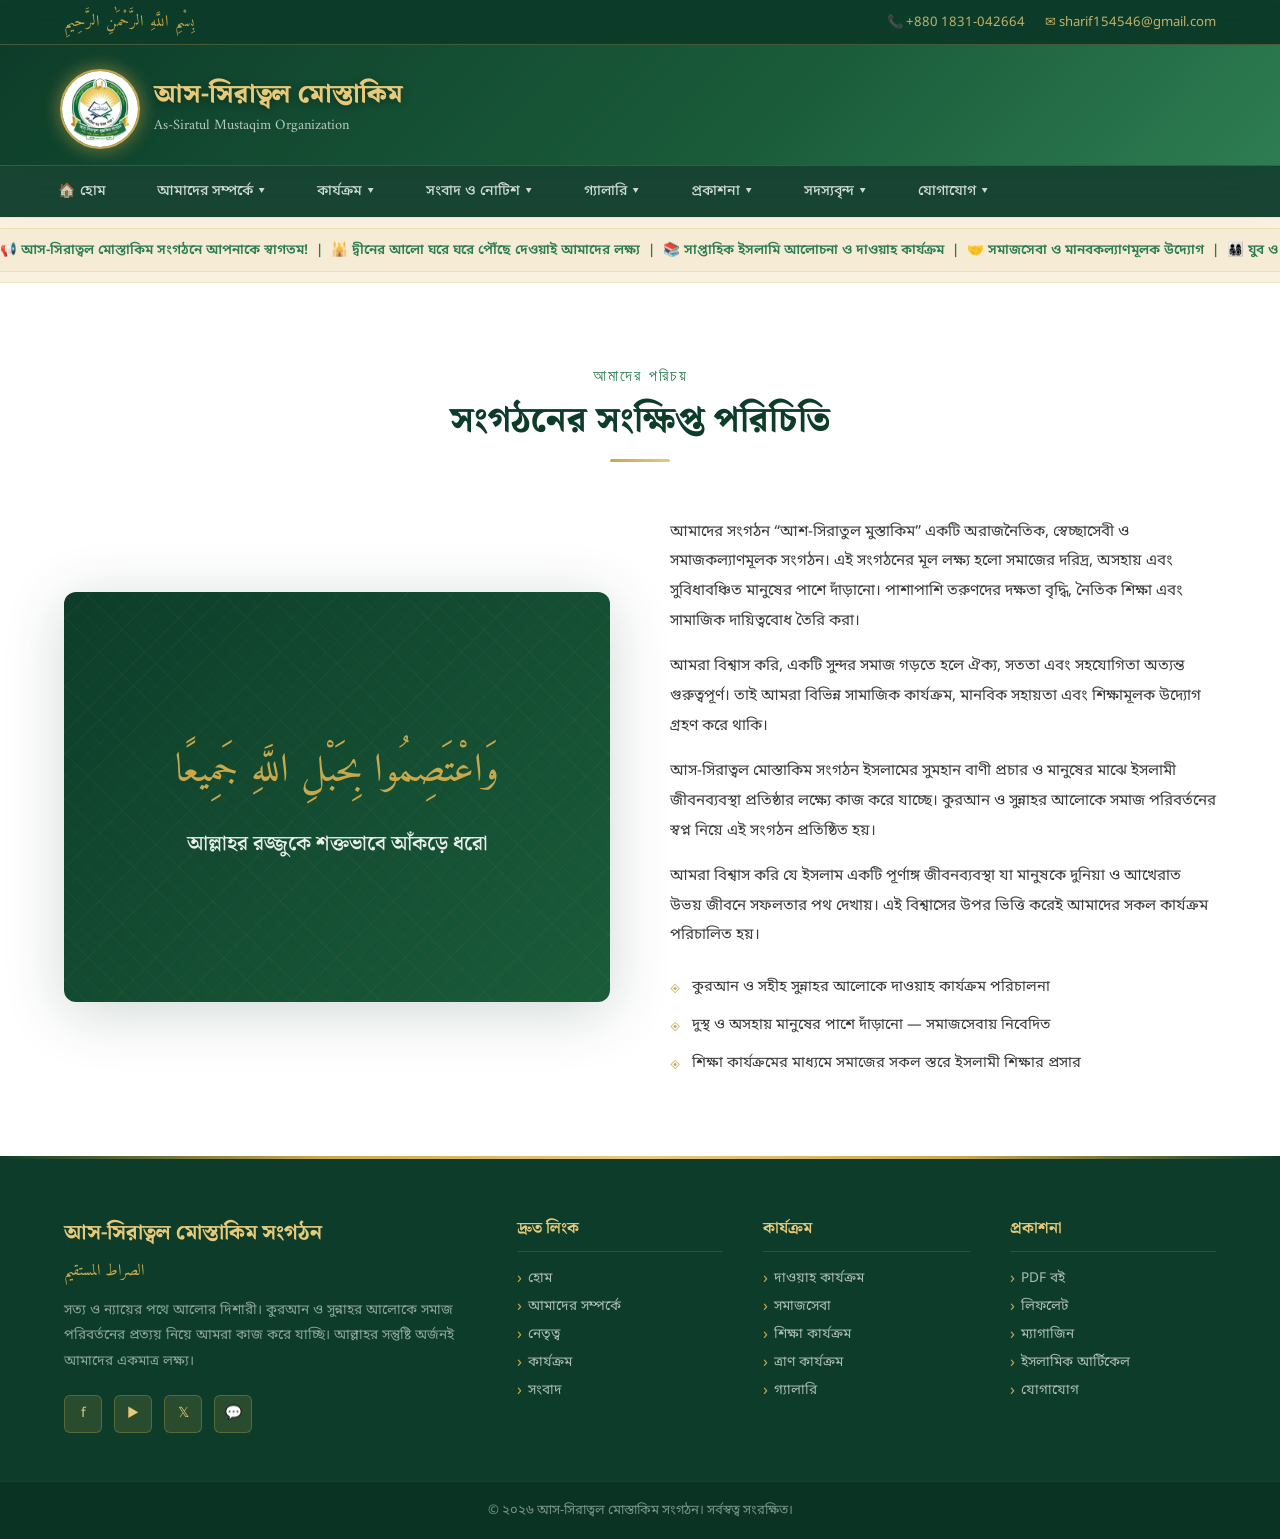
==== commit 17a2c4c9: "added new" ====
--- a/about.html
+++ b/about.html
@@ -14,8 +14,8 @@
   <div class="topbar-inner">
     <span class="topbar-arabic">بِسْمِ اللَّهِ الرَّحْمَٰنِ الرَّحِيمِ</span>
     <div class="topbar-contact">
-      <a href="tel:+8801700000000">📞 +880 1700-000000</a>
-      <a href="mailto:info@assiratul.org">✉ info@assiratul.org</a>
+      <a href="tel:+880 1831-042664">📞 +880 1831-042664</a>
+      <a href="mailto:sharif154546@gmail.com">✉ sharif154546@gmail.com</a>
     </div>
   </div>
 </div>
@@ -25,11 +25,7 @@
   <div class="header-inner">
     <a href="" class="logo-area">
       <div class="logo-emblem">
-        <svg viewBox="0 0 44 44" fill="none" xmlns="http://www.w3.org/2000/svg">
-          <circle cx="22" cy="22" r="20" stroke="#0d3d2a" stroke-width="1.5"/>
-          <path d="M22 4 L24 14 L34 8 L28 18 L40 18 L30 24 L38 34 L26 28 L22 40 L18 28 L6 34 L14 24 L4 18 L16 18 L10 8 L20 14 Z" fill="#0d3d2a" opacity="0.6"/>
-          <circle cx="22" cy="22" r="6" fill="#0d3d2a"/>
-        </svg>
+        <img src="Image/1000089459.jpg" alt="Logo">
       </div>
       <div class="logo-text">
         <h1>আস-সিরাত্বল মোস্তাকিম</h1>
@@ -107,8 +103,22 @@
 
 <!-- MARQUEE -->
 <div class="marquee-bar">
-  <span class="marquee-inner">📢 আস-সিরাত্বল মোস্তাকিম সংগঠনে আপনাকে স্বাগতম! &nbsp;|&nbsp; 🕌 ........... &nbsp;|&nbsp; 📚 ....... &nbsp;|&nbsp; 🤝 ......... &nbsp;|&nbsp; 📰 আমাদের ওয়েবসাইট রিভিউ করে আসুন</span>
-</div>
+<div class="marquee-bar">
+  <span class="marquee-inner">📢 আস-সিরাত্বল মোস্তাকিম সংগঠনে আপনাকে স্বাগতম!
+&nbsp;|&nbsp;
+🕌 দ্বীনের আলো ঘরে ঘরে পৌঁছে দেওয়াই আমাদের লক্ষ্য
+&nbsp;|&nbsp;
+📚 সাপ্তাহিক ইসলামি আলোচনা ও দাওয়াহ কার্যক্রম
+&nbsp;|&nbsp;
+🤝 সমাজসেবা ও মানবকল্যাণমূলক উদ্যোগ
+&nbsp;|&nbsp;
+👨‍👩‍👧‍👦 যুব ও শিশুদের নৈতিক উন্নয়ন কর্মসূচি
+&nbsp;|&nbsp;
+🩸 রক্তদান ও জরুরি সহায়তা কার্যক্রম
+&nbsp;|&nbsp;
+🌱 বৃক্ষরোপণ ও পরিবেশ সচেতনতা অভিযান
+</span>
+</div></div>
 
 <!-- ABOUT -->
 <section class="about-section" id="about">
@@ -160,10 +170,10 @@
         সত্য ও ন্যায়ের পথে আলোর দিশারী। কুরআন ও সুন্নাহর আলোকে সমাজ পরিবর্তনের প্রত্যয় নিয়ে আমরা কাজ করে যাচ্ছি। আল্লাহর সন্তুষ্টি অর্জনই আমাদের একমাত্র লক্ষ্য।
       </p>
       <div class="social-links">
-        <a href="#" class="social-link" title="Facebook">f</a>
+        <a href="https://www.facebook.com/share/1SGPEwqtHr/" class="social-link" title="Facebook">f</a>
         <a href="#" class="social-link" title="YouTube">▶</a>
         <a href="#" class="social-link" title="Twitter">𝕏</a>
-        <a href="#" class="social-link" title="WhatsApp">💬</a>
+        <a href="https://wa.me/+880 1831-042664" target="_blank" class="social-link">💬</a>
       </div>
     </div>
     <div class="footer-col">
--- a/style.css
+++ b/style.css
@@ -106,9 +106,21 @@
     box-shadow: 0 0 20px rgba(201,168,76,0.4);
     flex-shrink: 0;
   }
-  .logo-emblem svg {
-    width: 44px;
-    height: 44px;
+   .logo-emblem img {
+    width: 72px;
+    height: 72px;
+    border-radius: 50%;
+    background: radial-gradient(circle, var(--gold) 0%, var(--gold-light) 40%, rgba(201,168,76,0.3) 70%, transparent 100%);
+    border: 2px solid var(--gold);
+    display: flex;
+    align-items: center;
+    justify-content: center;
+    box-shadow: 0 0 20px rgba(201,168,76,0.4);
+    flex-shrink: 0;
+  }
+  .logo-emblem img {
+    width: 80px;
+    height: 80px;
   }
   .logo-text h1 {
     font-family: 'Noto Serif Bengali', serif;
@@ -1146,7 +1158,7 @@
   }
   .marquee-inner {
     display: inline-block;
-    animation: marquee 25s linear infinite;
+    animation: marquee 60s linear infinite;
     font-size: 0.85rem;
     color: var(--green-mid);
     font-weight: 600;
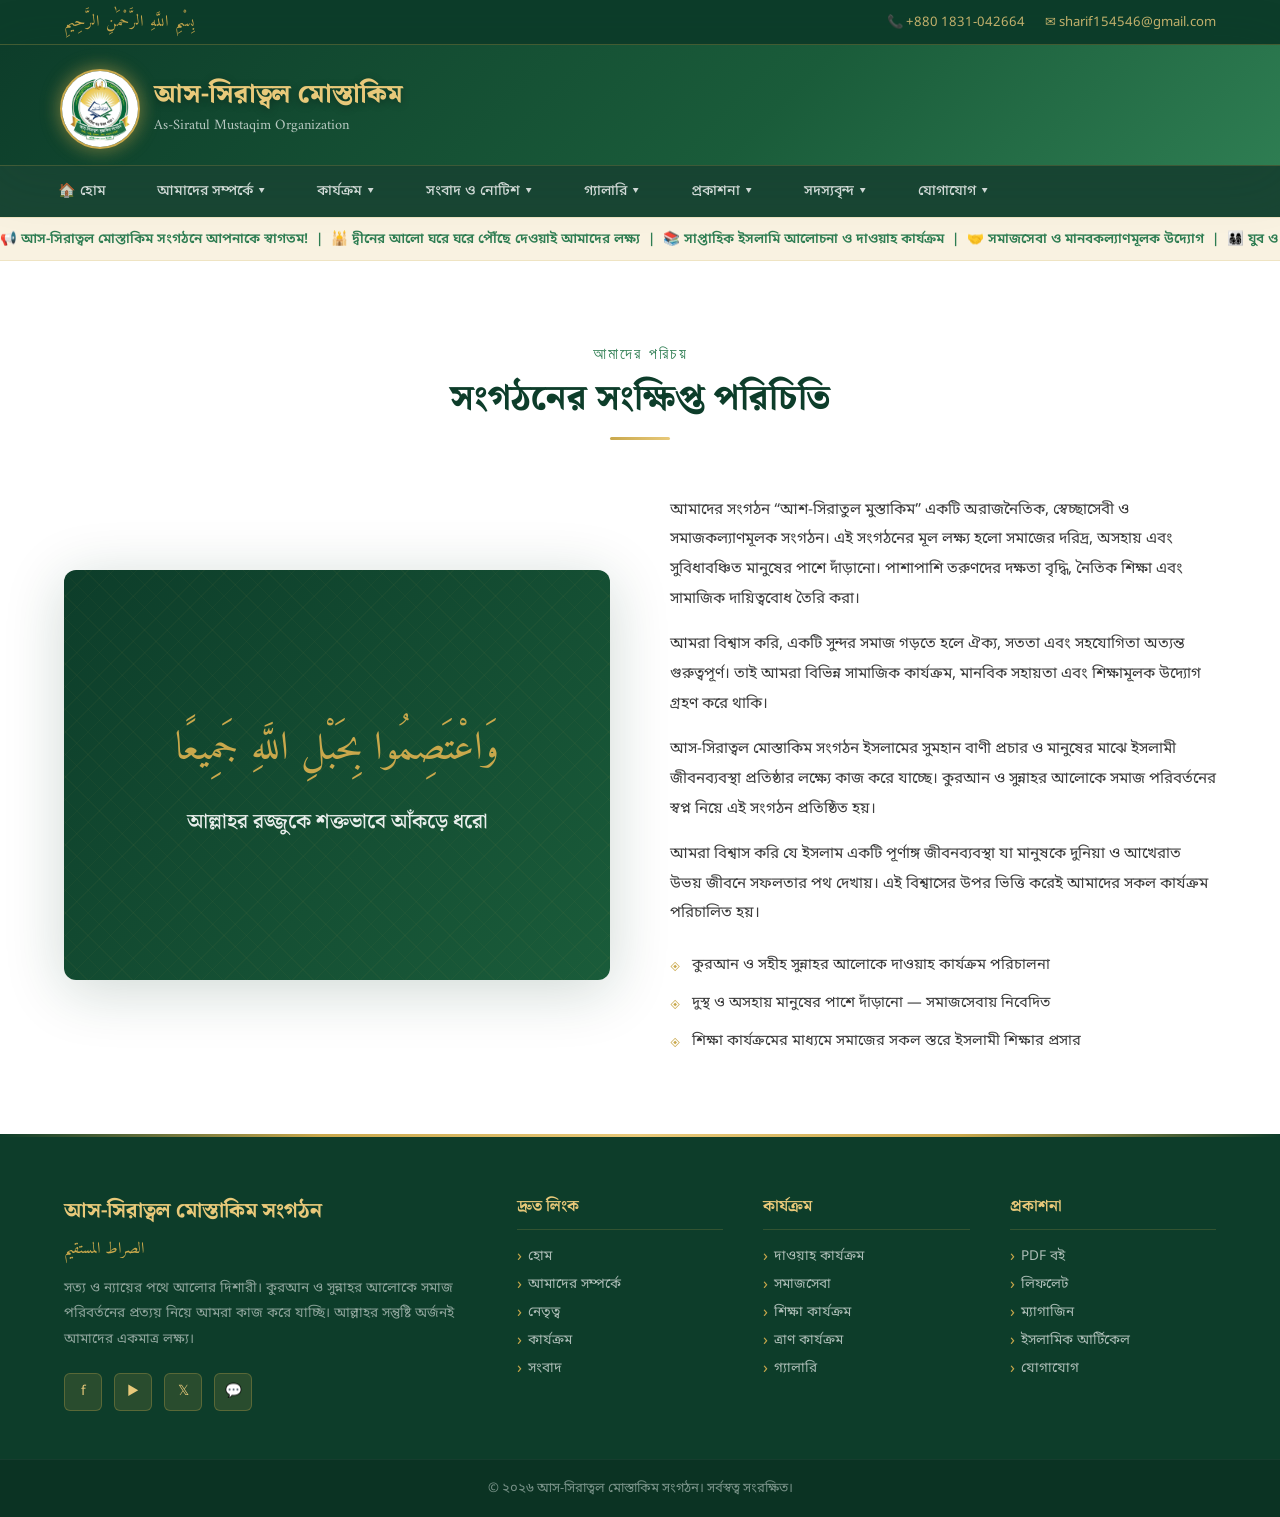
==== commit 7754e72f: "added" ====
--- a/about.html
+++ b/about.html
@@ -3,7 +3,23 @@
 <head>
 <meta charset="UTF-8">
 <meta name="viewport" content="width=device-width, initial-scale=1.0">
-<title>আস-সিরাত্বল মোস্তাকিম সংগঠন</title>
+<title>about</title>
+<meta name="title" content="about" />
+<meta name="description" content="Ash-Shiratol Mustakim Organization is committed to promoting Islamic values, providing educational support, and engaging in social welfare activities for building a moral and peaceful society." />
+<meta name="keywords" content="Ash-Shiratol Mustakim, about, As-Siratul Mustaqim Organization, Islamic organization, Islamic education, Quran Sunnah, Dawah organization, social welfare, Islamic charity, Bangladesh Islamic group, Muslim organization, religious education">
+<!-- Open Graph / Facebook -->
+<meta property="og:type" content="website" />
+<meta property="og:url" content="https://asms.kesug.com/about.html/" />
+<meta property="og:title" content="Ash-Shiratol Mustakim" />
+<meta property="og:description" content="Ash-Shiratol Mustakim Organization is committed to promoting Islamic values, providing educational support, and engaging in social welfare activities for building a moral and peaceful society." />
+<meta property="og:image" content="https://metatags.io/images/meta-tags.png" />
+
+<!-- X (Twitter) -->
+<meta property="twitter:card" content="" />
+<meta property="twitter:url" content="https://asms.kesug.com/about.html/" />
+<meta property="twitter:title" content="Ash-Shiratol Mustakim" />
+<meta property="twitter:description" content="Ash-Shiratol Mustakim Organization is committed to promoting Islamic values, providing educational support, and engaging in social welfare activities for building a moral and peaceful society." />
+<meta property="twitter:image" content="https://metatags.io/images/meta-tags.png" />
 <link href="https://fonts.googleapis.com/css2?family=Noto+Serif+Bengali:wght@400;500;600;700;900&family=Noto+Sans+Bengali:wght@300;400;500;600;700&family=Amiri:ital,wght@0,400;0,700;1,400&display=swap" rel="stylesheet">
 <link rel="stylesheet" href="style.css">
 </head>
@@ -102,7 +118,6 @@
 
 
 <!-- MARQUEE -->
-<div class="marquee-bar">
 <div class="marquee-bar">
   <span class="marquee-inner">📢 আস-সিরাত্বল মোস্তাকিম সংগঠনে আপনাকে স্বাগতম!
 &nbsp;|&nbsp;
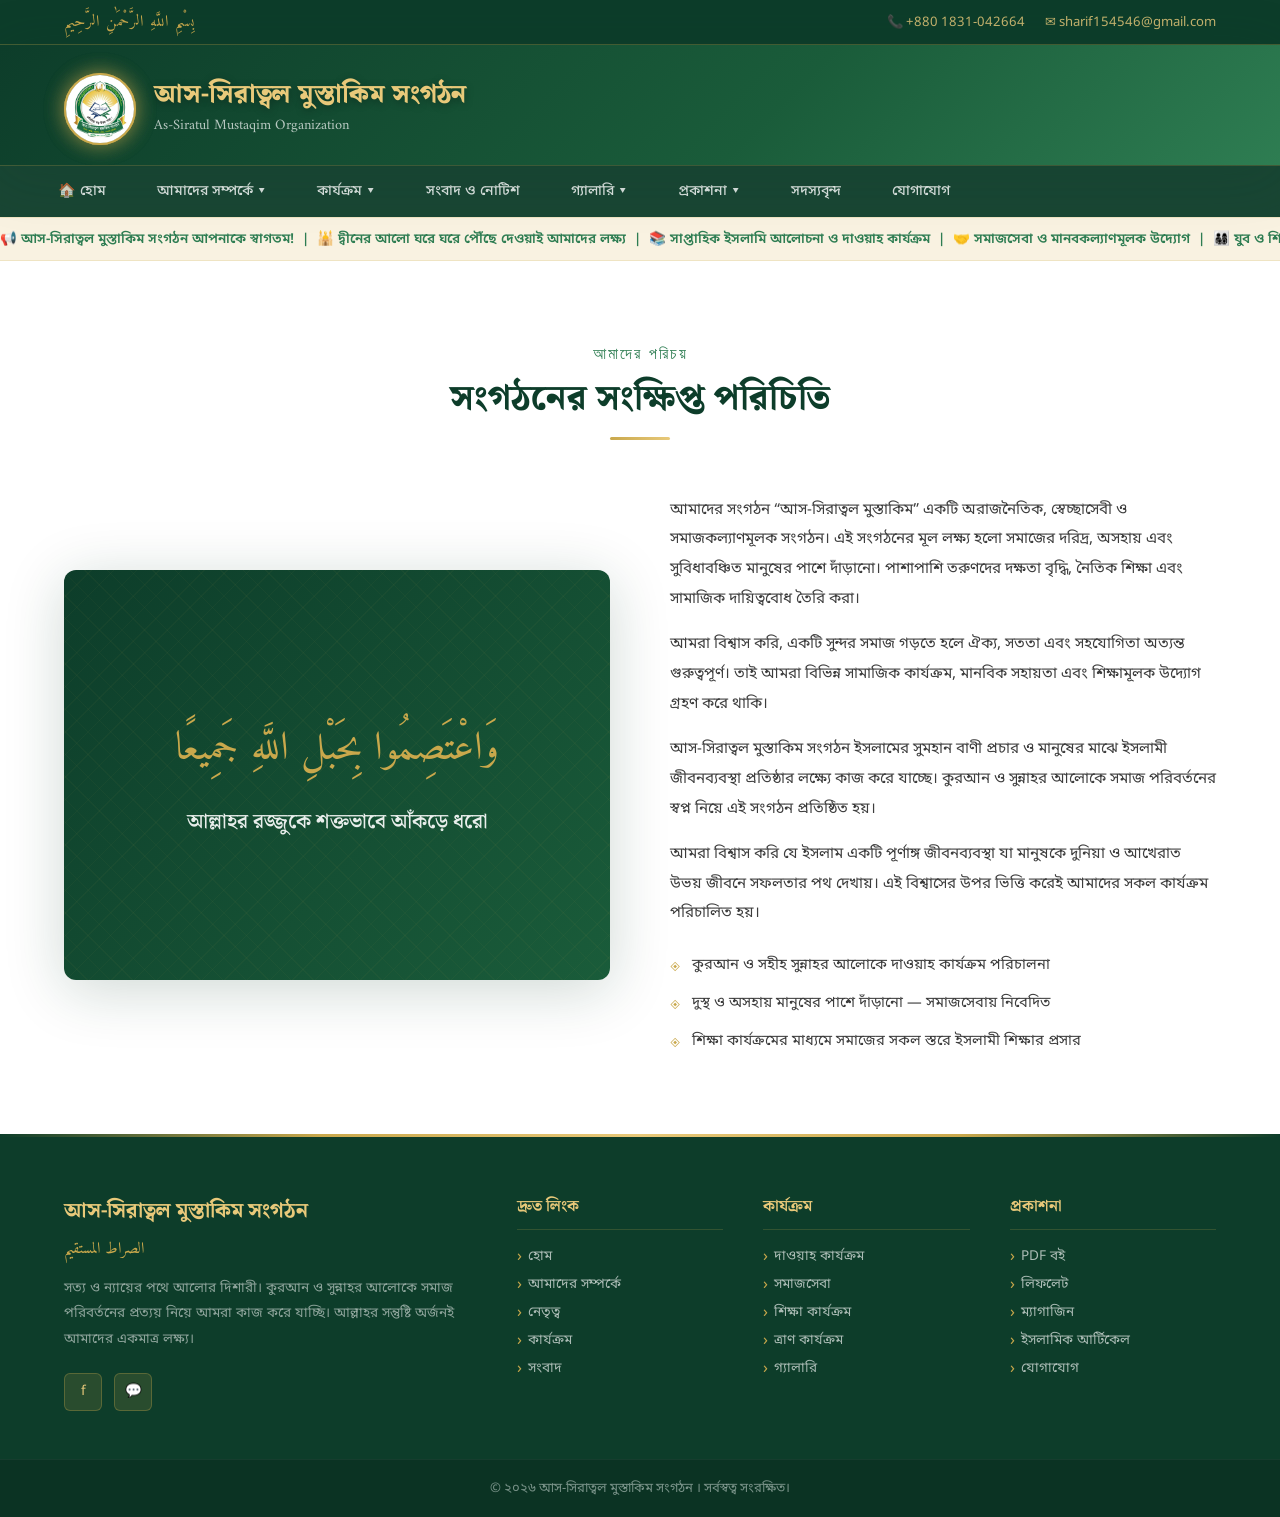
==== commit 69fdd92c: "new added" ====
--- a/about.html
+++ b/about.html
@@ -3,10 +3,10 @@
 <head>
 <meta charset="UTF-8">
 <meta name="viewport" content="width=device-width, initial-scale=1.0">
-<title>about</title>
-<meta name="title" content="about" />
+<title>আস-সিরাত্বল মুস্তাকিম সংগঠন | সংগঠনের পরিচিতি</title>
+<meta name="title" content="সংগঠনের পরিচিতি" />
 <meta name="description" content="Ash-Shiratol Mustakim Organization is committed to promoting Islamic values, providing educational support, and engaging in social welfare activities for building a moral and peaceful society." />
-<meta name="keywords" content="Ash-Shiratol Mustakim, about, As-Siratul Mustaqim Organization, Islamic organization, Islamic education, Quran Sunnah, Dawah organization, social welfare, Islamic charity, Bangladesh Islamic group, Muslim organization, religious education">
+<meta name="keywords" content="Ash-Shiratol Mustakim, সংগঠনের পরিচিতি, As-Siratul Mustaqim Organization, Islamic organization, Islamic education, Quran Sunnah, Dawah organization, social welfare, Islamic charity, Bangladesh Islamic group, Muslim organization, religious education">
 <!-- Open Graph / Facebook -->
 <meta property="og:type" content="website" />
 <meta property="og:url" content="https://asms.kesug.com/about.html/" />
@@ -44,7 +44,7 @@
         <img src="Image/1000089459.jpg" alt="Logo">
       </div>
       <div class="logo-text">
-        <h1>আস-সিরাত্বল মোস্তাকিম</h1>
+        <h1>আস-সিরাত্বল মুস্তাকিম সংগঠন</h1>
         <span>As-Siratul Mustaqim Organization</span>
       </div>
     </a>
@@ -86,7 +86,7 @@
       </div>
     </div>
     <div class="nav-item">
-      <a href="news.html">সংবাদ ও নোটিশ ▾</a>
+      <a href="news.html">সংবাদ ও নোটিশ</a>
       <!-- <div class="dropdown">
         <a href="#news">সর্বশেষ সংবাদ</a>
         <a href="#news">নোটিশ</a>
@@ -110,16 +110,16 @@
       </div>
     </div>
     <div class="nav-item">
-      <a href="member.html">সদস্যবৃন্দ ▾</a>
-      </div>
-    <div class="nav-item"><a href="com.html">যোগাযোগ ▾</a></div>
+      <a href="member.html">সদস্যবৃন্দ</a>
+      </div>
+    <div class="nav-item"><a href="com.html">যোগাযোগ</a></div>
   </div>
 </nav>
 
 
 <!-- MARQUEE -->
 <div class="marquee-bar">
-  <span class="marquee-inner">📢 আস-সিরাত্বল মোস্তাকিম সংগঠনে আপনাকে স্বাগতম!
+  <span class="marquee-inner">📢 আস-সিরাত্বল মুস্তাকিম সংগঠন আপনাকে স্বাগতম!
 &nbsp;|&nbsp;
 🕌 দ্বীনের আলো ঘরে ঘরে পৌঁছে দেওয়াই আমাদের লক্ষ্য
 &nbsp;|&nbsp;
@@ -154,13 +154,13 @@
       </div>
       <div class="about-content">
          <p>
-          আমাদের সংগঠন “আশ-সিরাতুল মুস্তাকিম” একটি অরাজনৈতিক, স্বেচ্ছাসেবী ও সমাজকল্যাণমূলক সংগঠন। এই সংগঠনের মূল লক্ষ্য হলো সমাজের দরিদ্র, অসহায় এবং সুবিধাবঞ্চিত মানুষের পাশে দাঁড়ানো। পাশাপাশি তরুণদের দক্ষতা বৃদ্ধি, নৈতিক শিক্ষা এবং সামাজিক দায়িত্ববোধ তৈরি করা।
+          আমাদের সংগঠন “আস-সিরাত্বল মুস্তাকিম” একটি অরাজনৈতিক, স্বেচ্ছাসেবী ও সমাজকল্যাণমূলক সংগঠন। এই সংগঠনের মূল লক্ষ্য হলো সমাজের দরিদ্র, অসহায় এবং সুবিধাবঞ্চিত মানুষের পাশে দাঁড়ানো। পাশাপাশি তরুণদের দক্ষতা বৃদ্ধি, নৈতিক শিক্ষা এবং সামাজিক দায়িত্ববোধ তৈরি করা।
         </p>
         <p>
 আমরা বিশ্বাস করি, একটি সুন্দর সমাজ গড়তে হলে ঐক্য, সততা এবং সহযোগিতা অত্যন্ত গুরুত্বপূর্ণ। তাই আমরা বিভিন্ন সামাজিক কার্যক্রম, মানবিক সহায়তা এবং শিক্ষামূলক উদ্যোগ গ্রহণ করে থাকি।
         </p>
         <p>
-          আস-সিরাত্বল মোস্তাকিম সংগঠন ইসলামের সুমহান বাণী প্রচার ও মানুষের মাঝে ইসলামী জীবনব্যবস্থা প্রতিষ্ঠার লক্ষ্যে কাজ করে যাচ্ছে। কুরআন ও সুন্নাহর আলোকে সমাজ পরিবর্তনের স্বপ্ন নিয়ে এই সংগঠন প্রতিষ্ঠিত হয়।
+          আস-সিরাত্বল মুস্তাকিম সংগঠন ইসলামের সুমহান বাণী প্রচার ও মানুষের মাঝে ইসলামী জীবনব্যবস্থা প্রতিষ্ঠার লক্ষ্যে কাজ করে যাচ্ছে। কুরআন ও সুন্নাহর আলোকে সমাজ পরিবর্তনের স্বপ্ন নিয়ে এই সংগঠন প্রতিষ্ঠিত হয়।
         </p>
         <p>
           আমরা বিশ্বাস করি যে ইসলাম একটি পূর্ণাঙ্গ জীবনব্যবস্থা যা মানুষকে দুনিয়া ও আখেরাত উভয় জীবনে সফলতার পথ দেখায়। এই বিশ্বাসের উপর ভিত্তি করেই আমাদের সকল কার্যক্রম পরিচালিত হয়।
@@ -179,23 +179,23 @@
 <footer>
   <div class="footer-grid">
     <div class="footer-brand">
-      <h3>আস-সিরাত্বল মোস্তাকিম সংগঠন</h3>
+      <h3>আস-সিরাত্বল মুস্তাকিম সংগঠন</h3>
       <div class="arabic">الصراط المستقيم</div>
       <p>
         সত্য ও ন্যায়ের পথে আলোর দিশারী। কুরআন ও সুন্নাহর আলোকে সমাজ পরিবর্তনের প্রত্যয় নিয়ে আমরা কাজ করে যাচ্ছি। আল্লাহর সন্তুষ্টি অর্জনই আমাদের একমাত্র লক্ষ্য।
       </p>
       <div class="social-links">
         <a href="https://www.facebook.com/share/1SGPEwqtHr/" class="social-link" title="Facebook">f</a>
-        <a href="#" class="social-link" title="YouTube">▶</a>
-        <a href="#" class="social-link" title="Twitter">𝕏</a>
+        <!-- <a href="#" class="social-link" title="YouTube">▶</a>
+        <a href="#" class="social-link" title="Twitter">𝕏</a> -->
         <a href="https://wa.me/+880 1831-042664" target="_blank" class="social-link">💬</a>
       </div>
     </div>
     <div class="footer-col">
       <h4>দ্রুত লিংক</h4>
       <ul>
-        <li><a href="#home">হোম</a></li>
-        <li><a href="#about">আমাদের সম্পর্কে</a></li>
+        <li><a href="index.html">হোম</a></li>
+        <li><a href="about.html">আমাদের সম্পর্কে</a></li>
         <li><a href="#leadership">নেতৃত্ব</a></li>
         <li><a href="#activities">কার্যক্রম</a></li>
         <li><a href="#news">সংবাদ</a></li>
@@ -208,7 +208,7 @@
         <li><a href="#activities">সমাজসেবা</a></li>
         <li><a href="#activities">শিক্ষা কার্যক্রম</a></li>
         <li><a href="#activities">ত্রাণ কার্যক্রম</a></li>
-        <li><a href="#gallery">গ্যালারি</a></li>
+        <li><a href="somaj.html">গ্যালারি</a></li>
       </ul>
     </div>
     <div class="footer-col">
@@ -218,12 +218,12 @@
         <li><a href="#publications">লিফলেট</a></li>
         <li><a href="#publications">ম্যাগাজিন</a></li>
         <li><a href="#publications">ইসলামিক আর্টিকেল</a></li>
-        <li><a href="#contact">যোগাযোগ</a></li>
+        <li><a href="com.html">যোগাযোগ</a></li>
       </ul>
     </div>
   </div>
   <div class="footer-bottom">
-    <p>© ২০২৬ আস-সিরাত্বল মোস্তাকিম সংগঠন। সর্বস্বত্ব সংরক্ষিত।</p>
+    <p>© ২০২৬ আস-সিরাত্বল মুস্তাকিম সংগঠন । সর্বস্বত্ব সংরক্ষিত।</p>
   </div>
 </footer>
 
--- a/style.css
+++ b/style.css
@@ -118,10 +118,10 @@
     box-shadow: 0 0 20px rgba(201,168,76,0.4);
     flex-shrink: 0;
   }
-  .logo-emblem img {
+  /* .logo-emblem img {
     width: 80px;
     height: 80px;
-  }
+  } */
   .logo-text h1 {
     font-family: 'Noto Serif Bengali', serif;
     font-size: 1.6rem;
@@ -137,6 +137,26 @@
     display: block;
     margin-top: 2px;
   }
+  @media (max-width: 768px){
+
+    .header-inner{
+        padding: 0 12px;
+        gap: 10px;
+    }
+
+    .logo-emblem{
+        width: 55px;
+        height: 55px;
+    }
+
+    .logo-text h1{
+        font-size: 1.1rem;
+    }
+
+    .logo-text span{
+        font-size: 0.75rem;
+    }
+}
 
   /* ===== NAV ===== */
   nav {
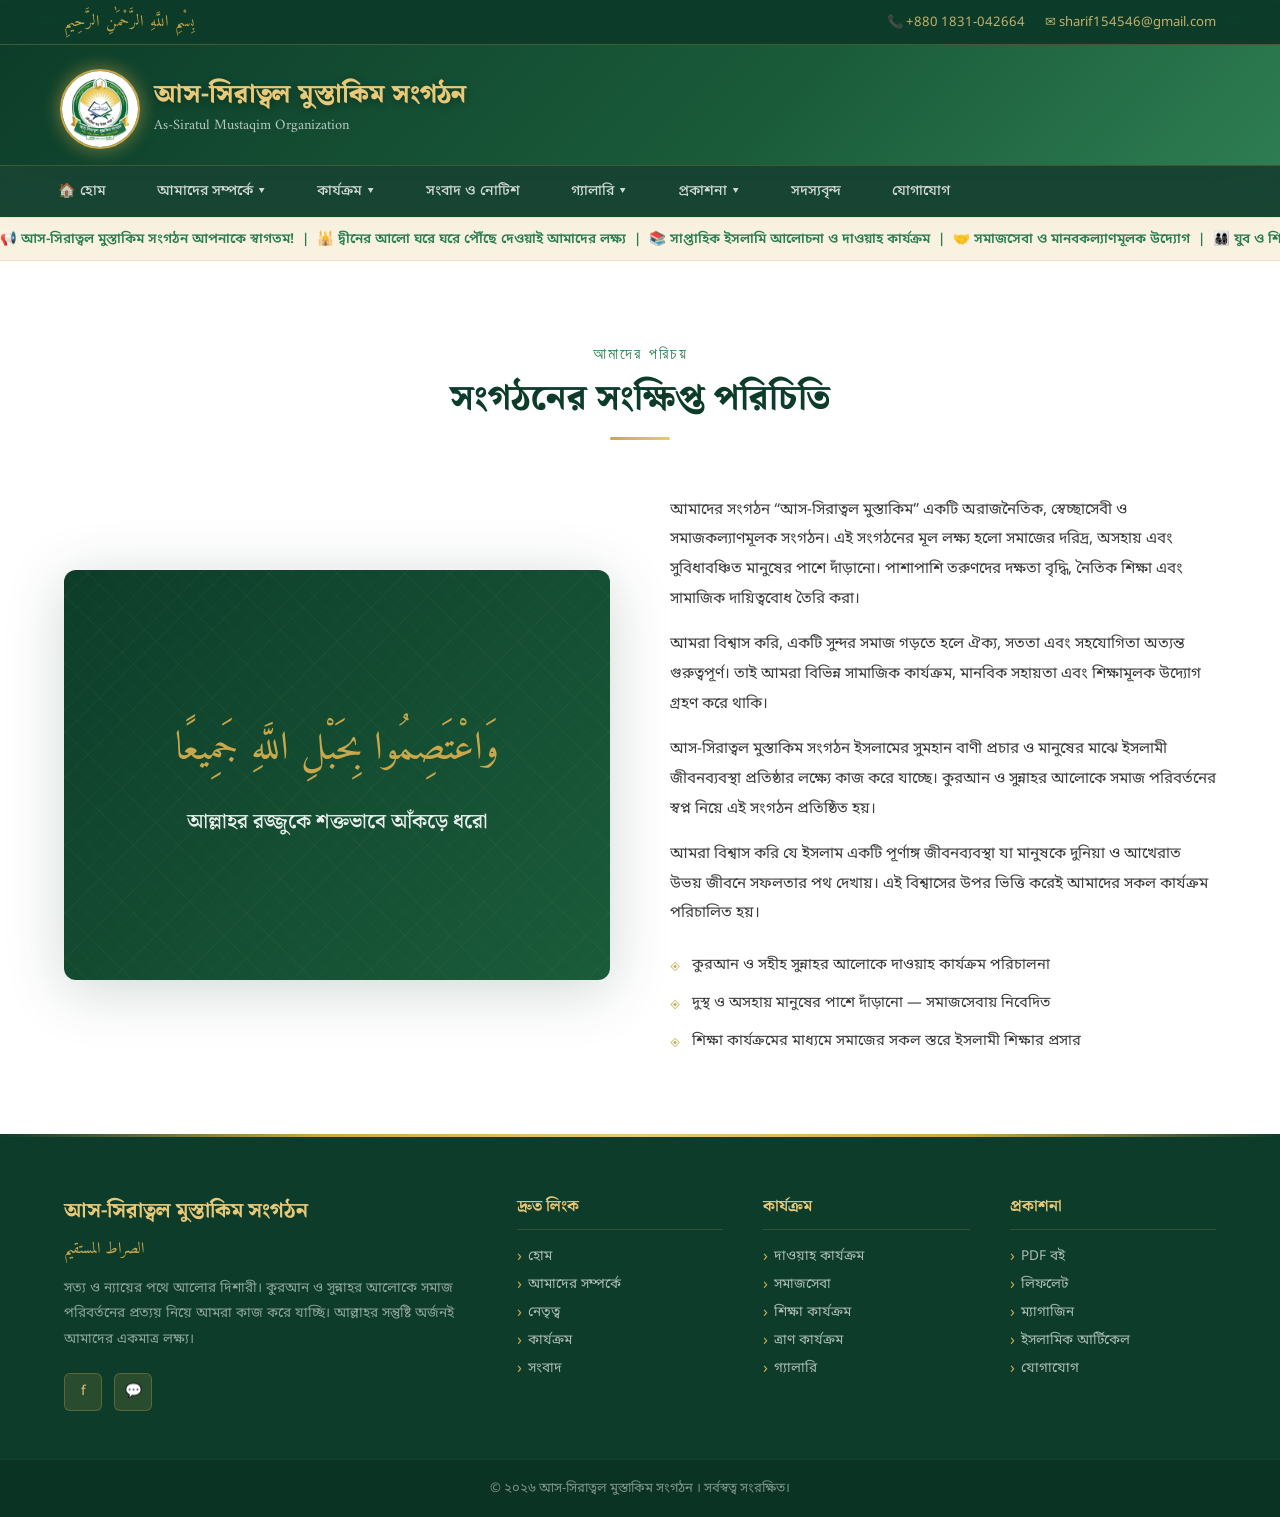
==== commit 050e4cf8: "added" ====
--- a/about.html
+++ b/about.html
@@ -204,7 +204,7 @@
     <div class="footer-col">
       <h4>কার্যক্রম</h4>
       <ul>
-        <li><a href="#activities">দাওয়াহ কার্যক্রম</a></li>
+        <li><a href="dawah.html">দাওয়াহ কার্যক্রম</a></li>
         <li><a href="#activities">সমাজসেবা</a></li>
         <li><a href="#activities">শিক্ষা কার্যক্রম</a></li>
         <li><a href="#activities">ত্রাণ কার্যক্রম</a></li>
--- a/style.css
+++ b/style.css
@@ -107,8 +107,8 @@
     flex-shrink: 0;
   }
    .logo-emblem img {
-    width: 72px;
-    height: 72px;
+     width: 80px;
+    height: 80px;
     border-radius: 50%;
     background: radial-gradient(circle, var(--gold) 0%, var(--gold-light) 40%, rgba(201,168,76,0.3) 70%, transparent 100%);
     border: 2px solid var(--gold);
@@ -144,7 +144,7 @@
         gap: 10px;
     }
 
-    .logo-emblem{
+    .logo-emblem img {
         width: 55px;
         height: 55px;
     }
@@ -989,6 +989,7 @@
     border-radius: 12px;
     padding: 36px;
     border: 1px solid rgba(201,168,76,0.2);
+    
   }
   .contact-form h3 {
     font-family: 'Noto Serif Bengali', serif;
